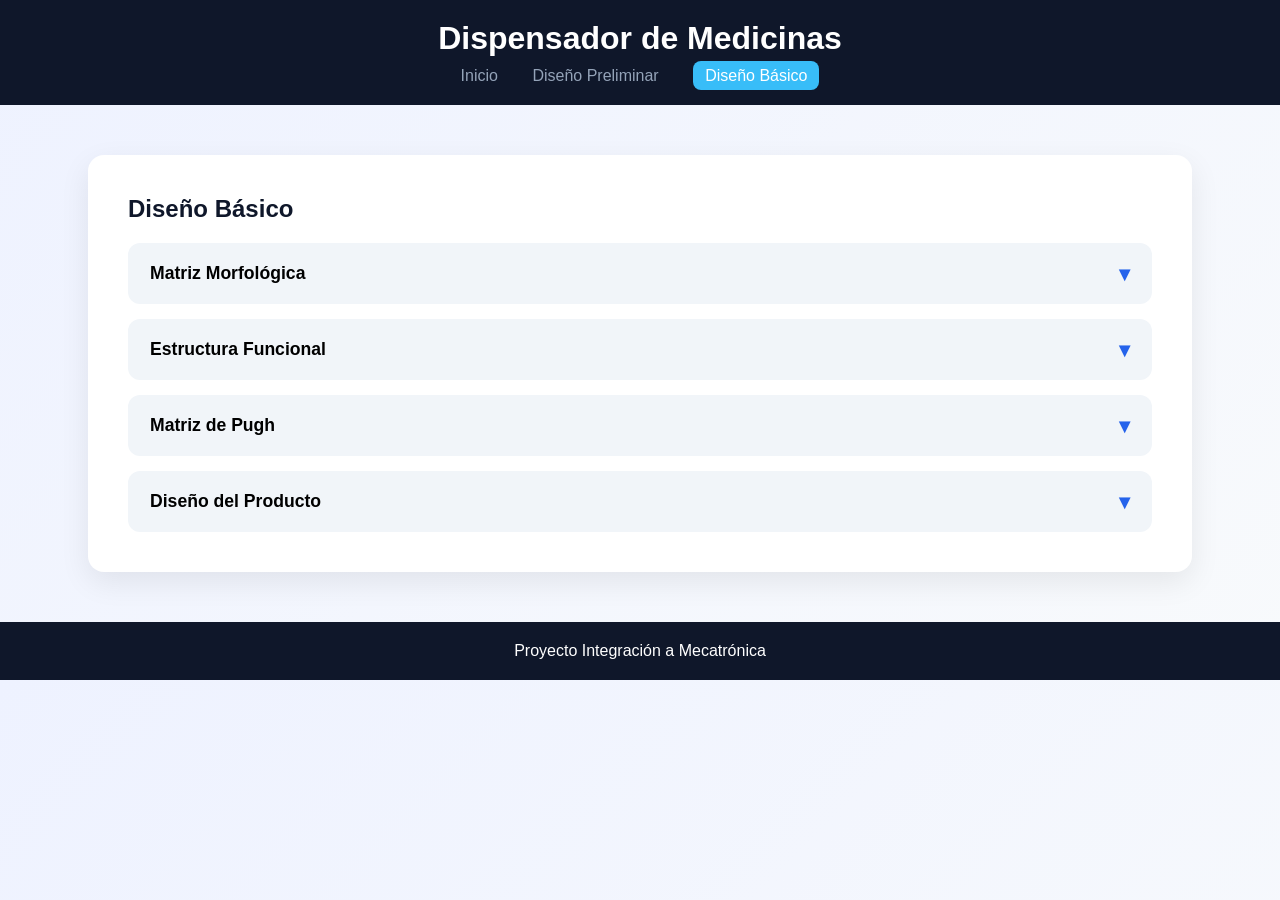
==== basico.html @ 96f7a28f "Actualización de nueva sección" ====
<!DOCTYPE html>
<html lang="es">
<head>
    <meta charset="UTF-8">
    <title>Diseño Básico - MediSync</title>
    <link rel="stylesheet" href="style.css">
</head>
<body>

<header>
    <h1> Dispensador de Medicinas</h1>
    <nav>
        <a href="index.html">Inicio</a>
        <a href="diseno.html">Diseño Preliminar</a>
        <a href="basico.html" class="active">Diseño Básico</a>
    </nav>
</header>

<section class="card">
    <h2>Diseño Básico</h2>
    <div class="accordion">

        <button class="accordion-btn">
            Matriz Morfológica
            <span class="icon">▾</span>
        </button>
        <div class="accordion-content">
            <p><strong>Desglose Funcional:</strong> En esta sección analizamos cómo fluyen los materiales (medicamentos), la energía y las señales de información para cada acción clave del dispensador MediSync. A continuación, se presenta la matriz detallada en tarjetas funcionales:</p>

            <div class="informal-scroll" style="margin-top: 20px;">

                <div class="source-card morf-card">
                    <h3 class="morf-category-title">1. Gestión y dispensación</h3>
                    
                    <div class="morf-grid-header">
                        <div>Acción</div>
                        <div>Masa (In/Out)</div>
                        <div>Energía (In)</div>
                        <div>Información (In/Out)</div>
                    </div>

                    <div class="morf-grid-row">
                        <div class="morf-accion"><strong>1 Dispensar medicamentos</strong></div>
                        <div class="morf-masa">(In) medicamentos<br>(Out) medicamento dispensado</div>
                        <div class="morf-energia">batería/energía</div>
                        <div class="morf-info">(In) orden de dispensación<br>(Out) señal</div>
                    </div>

                    <div class="morf-grid-row">
                        <div class="morf-accion"><strong>1.3 Separar dosis</strong></div>
                        <div class="morf-masa">(In) medicamentos<br>(Out) dosis separada</div>
                        <div class="morf-energia">batería/energía</div>
                        <div class="morf-info">(In) tamaño de dosis<br>(Out) señal</div>
                    </div>

                    <div class="morf-grid-row">
                        <div class="morf-accion"><strong>1.1 Almacenar medicamentos</strong></div>
                        <div class="morf-masa">(In) medicamentos<br>(Out) medicamentos almacenados</div>
                        <div class="morf-energia"><em>N/A</em></div>
                        <div class="morf-info"><em>N/A</em></div>
                    </div>
                </div> <div class="source-card morf-card" style="border-left-color: #1abc9c;">
                    <h3 class="morf-category-title">2. Control de inventario</h3>
                    
                    <div class="morf-grid-header">
                        <div>Acción</div>
                        <div>Masa (In/Out)</div>
                        <div>Energía (In)</div>
                        <div>Información (In/Out)</div>
                    </div>

                    <div class="morf-grid-row">
                        <div class="morf-accion"><strong>2 Inventariar medicamentos</strong></div>
                        <div class="morf-masa">(In) medicamentos</div>
                        <div class="morf-energia">batería</div>
                        <div class="morf-info">(Out) conteo de inventario</div>
                    </div>

                    <div class="morf-grid-row">
                        <div class="morf-accion"><strong>2.1 Avisar bajo inventario</strong></div>
                        <div class="morf-masa"><em>N/A</em></div>
                        <div class="morf-energia">batería/red</div>
                        <div class="morf-info">(In) nivel de inventario<br>(Out) alerta</div>
                    </div>

                    <div class="morf-grid-row">
                        <div class="morf-accion"><strong>2.2 Evitar medicamentos caducos</strong></div>
                        <div class="morf-masa">(In) medicamentos</div>
                        <div class="morf-energia">batería</div>
                        <div class="morf-info">(In) fecha de caducidad</div>
                    </div>
                </div> <div class="source-card morf-card" style="border-left-color: #f1c40f;">
                    <h3 class="morf-category-title">3. Seguridad y cumplimiento</h3>
                    
                    <div class="morf-grid-header">
                        <div>Acción</div>
                        <div>Masa (In/Out)</div>
                        <div>Energía (In)</div>
                        <div>Información (In/Out)</div>
                    </div>

                    <div class="morf-grid-row">
                        <div class="morf-accion"><strong>3 Recordar tomar medicamentos</strong></div>
                        <div class="morf-masa"><em>N/A</em></div>
                        <div class="morf-energia">batería</div>
                        <div class="morf-info">(Out) recordatorio</div>
                    </div>

                    <div class="morf-grid-row">
                        <div class="morf-accion"><strong>3.1 Validar retiro de medicamento</strong></div>
                        <div class="morf-masa">(In) medicamento</div>
                        <div class="morf-energia">batería</div>
                        <div class="morf-info">(Out) confirmación</div>
                    </div>

                    <div class="morf-grid-row">
                        <div class="morf-accion"><strong>3.2 Actividad del paciente</strong></div>
                        <div class="morf-masa"><em>N/A</em></div>
                        <div class="morf-energia">batería</div>
                        <div class="morf-info">(Out) estado del paciente</div>
                    </div>

                    <div class="morf-grid-row">
                        <div class="morf-accion"><strong>3.3 Llevar bitácora de ingesta</strong></div>
                        <div class="morf-masa"><em>N/A</em></div>
                        <div class="morf-energia">batería</div>
                        <div class="morf-info">(In) evento de toma<br>(Out) registro</div>
                    </div>

                    <div class="morf-grid-row">
                        <div class="morf-accion"><strong>3.4 Historial de cumplimiento</strong></div>
                        <div class="morf-masa"><em>N/A</em></div>
                        <div class="morf-energia">batería</div>
                        <div class="morf-info">(In) registros<br>(Out) historial</div>
                    </div>
                </div> <div class="source-card morf-card" style="border-left-color: #ef4444;">
                    <h3 class="morf-category-title">4. Info y comunicación médica</h3>
                    
                    <div class="morf-grid-header">
                        <div>Acción</div>
                        <div>Masa (In/Out)</div>
                        <div>Energía (In)</div>
                        <div>Información (In/Out)</div>
                    </div>

                    <div class="morf-grid-row">
                        <div class="morf-accion"><strong>4 Progreso del paciente</strong></div>
                        <div class="morf-masa"><em>N/A</em></div>
                        <div class="morf-energia">batería</div>
                        <div class="morf-info">(In) historial<br>(Out) progreso</div>
                    </div>

                    <div class="morf-grid-row">
                        <div class="morf-accion"><strong>4.1 Mal uso de medicamentos</strong></div>
                        <div class="morf-masa"><em>N/A</em></div>
                        <div class="morf-energia">batería</div>
                        <div class="morf-info">(In) registros<br>(Out) alerta</div>
                    </div>

                    <div class="morf-grid-row">
                        <div class="morf-accion"><strong>4.2 Aumento de información de dosis</strong></div>
                        <div class="morf-masa"><em>N/A</em></div>
                        <div class="morf-energia">batería</div>
                        <div class="morf-info">(In) medicamento/dosis</div>
                    </div>
                </div> </div> </div>

        <button class="accordion-btn">
            Estructura Funcional
            <span class="icon">▾</span>
        </button>
        <div class="accordion-content">
           
        </div>

        <button class="accordion-btn">
            Matriz de Pugh
            <span class="icon">▾</span>
        </button>
        <div class="accordion-content">
            <p><strong>Selección del concepto:</strong> ¿Cómo elegimos el mejor diseño? Utilizando la Matriz de Pugh comparamos nuestras diferentes propuestas contra un diseño de referencia. Evaluamos cada opción basándonos en los requerimientos del usuario y criterios de ingeniería para elegir objetivamente el concepto ganador.</p>

            <h3 style="margin-top: 30px; color: #0f172a;">Análisis de Conceptos</h3>
            
            <div class="informal-scroll">
                
                <div class="source-card" style="border-left-color: #10b981;">
                    <h4 style="color: #10b981;">Solución Verde</h4>
                    <p><strong>1. Dispensar medicamentos:</strong> El sistema rotatorio/botón permite ejecutar la entrega y, con apoyo del modo Manual, se asegura el control cuando se requiera intervención; los compartimentos se usan para almacenar medicamentos y también para separar dosis de forma ordenada.</p>
                    <p><strong>2. Inventariar medicamentos:</strong> La base de datos registra existencias y movimientos para soportar avisar bajo inventario mediante mensaje, y activar alarma como medida inmediata para evitar medicamentos caducos.</p>
                    <p><strong>3. Recordar tomar medicamentos:</strong> La cámara apoya la validación y seguimiento de la actividad del paciente, y con cada evento se genera un reporte que alimenta la bitácora e historial.</p>
                    <p><strong>4. Progreso del paciente:</strong> La encuesta captura percepción y hábitos para detectar mal uso de medicamentos, se envía mensaje al médico cuando haya señales relevantes, y la pantalla muestra el aumento de información de dosis de forma clara para el paciente.</p>
                </div>

                <div class="source-card" style="border-left-color: #ef4444;">
                    <h4 style="color: #ef4444;">Solución Roja</h4>
                    <p><strong>1. Dispensar medicamentos:</strong> El modo Manual por emergencia permite activar el suministro cuando el sistema automático falla; el control de Tiempo dosis asegura que la entrega sea correcta y los Compartimentos organizan el almacenamiento y separación. En caso necesario, el modo manual permite intervenir directamente para garantizar continuidad del servicio.</p>
                    <p><strong>2. Inventariar medicamentos:</strong> El led funciona como indicador visual del estado del inventario y los avisos notifican niveles bajos o próximos vencimientos; un segundo led puede reforzar alertas críticas para evitar errores operativos.</p>
                    <p><strong>3. Recordar tomar medicamentos:</strong> El botón confirma la acción del paciente, se genera un mensaje de confirmación y se crea un reporte automático; además, otro reporte consolida el historial de cumplimiento para seguimiento clínico.</p>
                    <p><strong>4. Progreso del paciente:</strong> El sistema puede emitir una receta médica basada en los datos recopilados, cerrando el ciclo entre monitoreo, registro y acción médica.</p>
                </div>

                <div class="source-card" style="border-left-color: #3b82f6;">
                    <h4 style="color: #3b82f6;">Solución Azul</h4>
                    <p><strong>1. Dispensar medicamentos:</strong> El modelo híbrido combina supervisión humana con operación automática, permitiendo que el sistema funcione solo pero con posibilidad de intervención cuando sea necesario.</p>
                    <p><strong>2. Inventariar medicamentos:</strong> La información se gestiona en excel/programa, donde se registran existencias, movimientos y patrones de consumo para mantener control estructurado.</p>
                    <p><strong>3. Recordar tomar medicamentos:</strong> Un sensor detecta interacción o presencia; si no se cumple la toma en el tiempo esperado, se activa una alarma y se envía un mensaje como recordatorio inmediato.</p>
                    <p><strong>4. Progreso del paciente:</strong> El sistema genera una alerta cuando detecta comportamientos irregulares o riesgo clínico, permitiendo escalar la situación de manera oportuna.</p>
                </div>

                <div class="source-card" style="border-left-color: #64748b;">
                    <h4>Documento Detallado de Evaluación</h4>
                    <p style="margin-bottom: 15px;">Consulta la matriz completa con las ponderaciones y calificaciones de cada concepto de diseño.</p>
                    <a href="pugh.pdf" class="download-btn"> 
		    📄 Abrir Matriz de Pugh (PDF)</a>
                </div>

            </div>
        </div>
        <button class="accordion-btn">
            Diseño del Producto
            <span class="icon">▾</span>
        </button>
        <div class="accordion-content">
            <p>Haz clic sobre la imagen para verla en pantalla completa.</p>
            <img src="diseno_producto.png" 
                 alt="Diseño del Producto" 
                 class="problem-image expandable-img">
        </div>

    </div>

    <div id="imageModal" class="image-modal">
        <span class="close-modal">&times;</span>
        <img class="modal-content" id="modalImg">
    </div>

</section>

<footer>
    Proyecto Integración a Mecatrónica
</footer>

<script>
// SCROLL Y APERTURA DEL ACORDEÓN
document.querySelectorAll(".accordion-btn").forEach(button => {
    button.addEventListener("click", function () {
        const content = this.nextElementSibling;
        const isOpen = content.classList.contains("active");
        const parent = this.parentElement;

        // Cerrar hermanos
        parent.querySelectorAll(":scope > .accordion-content").forEach(c => {
            if (c !== content) {
                c.classList.remove("active");
                c.style.maxHeight = null;
            }
        });

        parent.querySelectorAll(":scope > .accordion-btn").forEach(b => {
            if (b !== this) b.classList.remove("open");
        });

        if (!isOpen) {
            content.classList.add("active");
            // Le damos un valor dinámico grande para que no corte la imagen
            content.style.maxHeight = content.scrollHeight + 800 + "px"; 
            this.classList.add("open");
        } else {
            content.classList.remove("active");
            content.style.maxHeight = null;
            this.classList.remove("open");
        }
    });
});

// MODAL PARA TODAS LAS IMÁGENES
const images = document.querySelectorAll(".expandable-img");
const modal = document.getElementById("imageModal");
const modalImg = document.getElementById("modalImg");
const closeBtn = document.querySelector(".close-modal");

images.forEach(img => {
    img.addEventListener("click", function() {
        modal.style.display = "block";
        modalImg.src = this.src;
    });
});

closeBtn.onclick = function() {
    modal.style.display = "none";
}

modal.onclick = function(e) {
    if (e.target === modal) {
        modal.style.display = "none";
    }
}
</script>

</body>
</html>
---- style.css ----
body { 
    margin: 0;
    font-family: 'Segoe UI', sans-serif;
    background: linear-gradient(135deg, #eef2ff, #f8fafc);
    color: #1e293b;
    animation: fadeIn 0.6s ease-in;
}

/* Animación entrada */
@keyframes fadeIn {
    from { opacity: 0; transform: translateY(10px); }
    to { opacity: 1; transform: translateY(0); }
}

header {
    background: #0f172a;
    padding: 20px;
    text-align: center;
}

header h1 {
    color: white;
    margin: 0;
}

nav {
    margin-top: 10px;
}

nav a {
    color: #94a3b8;
    margin: 0 15px;
    text-decoration: none;
    font-weight: 500;
    transition: all 0.3s ease;
}

nav a:hover {
    color: #38bdf8;
}

nav a.active {
    background-color: #38bdf8;
    color: white;
    padding: 6px 12px;
    border-radius: 8px;
}

.card {
    background: white;
    width: 80%;
    margin: 50px auto;
    padding: 40px;
    border-radius: 16px;
    box-shadow: 0 10px 30px rgba(0,0,0,0.08);
}

h2 {
    margin-top: 0;
    color: #0f172a;
}

iframe {
    width: 100%;
    height: 500px;
    border-radius: 12px;
    border: 1px solid #e2e8f0;
    margin-top: 20px;
}

footer {
    text-align: center;
    padding: 20px;
    background: #0f172a;
    color: white;
    margin-top: 40px;
}

/* ========================= */
/*        ACORDEÓN          */
/* ========================= */

.accordion-btn {
    width: 100%;
    background: #f1f5f9;
    border: none;
    padding: 18px 22px;
    text-align: left;
    font-size: 1.1em;
    font-weight: 600;
    border-radius: 12px;
    margin-top: 15px;
    cursor: pointer;
    display: flex;
    justify-content: space-between;
    align-items: center;
    transition: all 0.3s ease;
}

.accordion-btn:hover {
    background: #e0f2fe;
    transform: translateY(-2px);
}

.accordion-btn.open {
    background: #dbeafe;
}

.icon {
    transition: transform 0.3s ease;
    font-size: 1.2em;
    color: #2563eb;
}

/* Rotación cuando está abierto */
.accordion-btn.open .icon {
    transform: rotate(180deg);
}

/* Contenido oculto por defecto */
.accordion-content {
    max-height: 0;
    overflow: hidden;
    transition: max-height 0.4s ease;
    background: white;
    border-radius: 0 0 12px 12px;
    padding: 0 20px;
}

/* Cuando está activo */
.accordion-content.active {
    padding: 15px 20px 25px 20px;
	max-height: none !important; /* Añade esto para que no haya límite al abrirse */
    height: auto; 
    overflow: visible; /* Permite que el contenido se despliegue sin cortes */
}

/* Subniveles */
.sub-btn {
    background: #f8fafc;
    font-size: 1em;
    margin-top: 8px;
}

.sub-content {
    background: #f9fafb;
}

/* ========================= */
/*    TARJETAS DE LIBROS     */
/* ========================= */

.book-card {
    background: white;
    border-left: 5px solid #38bdf8;
    padding: 15px 18px;
    margin-top: 15px;
    border-radius: 10px;
    box-shadow: 0 4px 12px rgba(0,0,0,0.05);
    transition: transform 0.2s ease;
}

.book-card:hover {
    transform: translateY(-3px);
}

.book-card h4 {
    margin: 0 0 8px 0;
    color: #0f172a;
}

.book-card .editors {
    font-size: 0.9em;
    color: #475569;
    margin-bottom: 8px;
}

/* Scroll interno SOLO en Libros */

/* Scroll interno SOLO cuando Libros esté abierto */
.books-scroll.active {
    overflow-y: auto;
    max-height: 250px !important;
    padding-right: 8px;
}

/* Barra personalizada */
.books-scroll.active::-webkit-scrollbar {
    width: 6px;
}

.books-scroll.active::-webkit-scrollbar-thumb {
    background: #38bdf8;
    border-radius: 10px;
}
/* Barra personalizada */
.books-scroll::-webkit-scrollbar {
    width: 6px;
}

.books-scroll::-webkit-scrollbar-thumb {
    background: #38bdf8;
    border-radius: 10px;
}

/* ========================= */
/*   TARJETAS DE FUENTES     */
/* ========================= */

.source-card {
    background: white;
    border-left: 5px solid #2563eb;
    padding: 15px 18px;
    margin-top: 15px;
    border-radius: 10px;
    box-shadow: 0 4px 12px rgba(0,0,0,0.05);
    transition: transform 0.2s ease;
}

.source-card:hover {
    transform: translateY(-3px);
}

.source-card h4 {
    margin: 0 0 8px 0;
    color: #0f172a;
}

.source-card .authors {
    font-size: 0.9em;
    color: #475569;
    margin-bottom: 8px;
}

.source-card a {
    display: inline-block;
    margin-top: 8px;
    text-decoration: none;
    color: #2563eb;
    font-weight: 600;
}

.source-card a:hover {
    text-decoration: underline;
}

/* Scroll interno SOLO cuando esté abierto */
.informal-scroll.active {
    overflow-y: auto;
    padding-right: 8px;
}

.informal-scroll.active::-webkit-scrollbar {
    width: 6px;
}

.informal-scroll.active::-webkit-scrollbar-thumb {
    background: #2563eb;
    border-radius: 10px;
}

/* ========================= */
/*   SCROLL FUENTES NO FORMALES */
/* ========================= */

/* Scroll interno SOLO cuando esté abierto */
.informal-scroll.active {
    overflow-y: auto;
    max-height: 250px !important; /* 👈 esto hace que aparezca la barra */
    padding-right: 8px;
}

/* Barra personalizada */
.informal-scroll.active::-webkit-scrollbar {
    width: 6px;
}

.informal-scroll.active::-webkit-scrollbar-thumb {
    background: #2563eb;
    border-radius: 10px;
}

.problem-image {
    width: 100%;
    max-width: 1200px;   /* más grande */
    height: auto;
    display: block;
    margin: 30px auto;
    border-radius: 12px;
    box-shadow: 0 8px 20px rgba(0,0,0,0.15);
}


/* Modal fondo oscuro */
.image-modal {
    display: none;
    position: fixed;
    z-index: 9999;
    padding-top: 40px;
    left: 0;
    top: 0;
    width: 100%;
    height: 100%;
    overflow: auto;
    background-color: rgba(0, 0, 0, 0.9);
}

/* Imagen dentro del modal */
.modal-content {
    margin: auto;
    display: block;
    width: 90%;
    max-width: 1600px;
    border-radius: 12px;
}

/* Botón cerrar */
.close-modal {
    position: absolute;
    top: 20px;
    right: 40px;
    color: white;
    font-size: 40px;
    font-weight: bold;
    cursor: pointer;
}

.problem-image {
    width: 100%;
    max-width: 1200px;
    cursor: pointer;
    border-radius: 12px;
    border: 4px solid #ffffff;   /* marco blanco */
    box-shadow: 0 10px 25px rgba(0, 0, 0, 0.15);
    padding: 8px;   /* espacio interno tipo marco */
    background-color: #f8f9fa;  /* fondo para que destaque */
    transition: transform 0.3s ease;
}

.download-btn {
    display: inline-block;
    margin-top: 10px;
    padding: 10px 18px;
    background-color: #2c3e50;
    color: white;
    text-decoration: none;
    border-radius: 6px;
    font-weight: bold;
    transition: 0.3s;
}

.download-btn:hover {
    background-color: #1abc9c;
}

.equipo-container {
    display: flex;
    justify-content: center;
    gap: 30px;
    flex-wrap: wrap;
    margin-top: 20px;
}

.card-integrante {
    width: 300px;
    background: #ffffff;
    border-radius: 12px;
    box-shadow: 0 4px 12px rgba(0,0,0,0.1);
    padding: 20px;
    text-align: center;
    transition: 0.3s;
}

.card-integrante:hover {
    transform: translateY(-5px);
}

.card-integrante img {
    width: 120px;
    height: 120px;
    object-fit: cover;
    border-radius: 50%;
    margin-bottom: 15px;
}

.card-integrante h3 {
    margin-bottom: 10px;
    color: #2c3e50;
}

.card-integrante p {
    font-size: 14px;
    color: #555;
    text-align: justify;
}
.proyecto-minimal {
    background: #ffffff;
    padding: 40px;
    border-radius: 14px;
    margin-top: 20px;
    box-shadow: 0 8px 25px rgba(0, 0, 0, 0.06);
    max-width: 850px;
}

.proyecto-minimal h3 {
    font-size: 28px;
    font-weight: 600;
    margin-bottom: 10px;
    color: #111;
}

.subtitulo {
    font-size: 16px;
    color: #666;
    margin-bottom: 20px;
}

.linea-divisora {
    width: 60px;
    height: 3px;
    background: #111;
    margin-bottom: 25px;
    border-radius: 2px;
}

.proyecto-minimal p {
    color: #444;
    line-height: 1.7;
    margin-bottom: 15px;
}

.frase-elegante {
    font-weight: 500;
    font-style: italic;
    margin-top: 20px;
    color: #000;
}

/* ========================= */
/* ESTILOS NUEVOS MATRIZ     */
/* ========================= */

.morf-card {
    padding: 25px !important;
    margin-bottom: 25px;
}

.morf-category-title {
    color: #0f172a;
    font-size: 1.4rem;
    margin-bottom: 20px;
    border-bottom: 2px solid #e2e8f0;
    padding-bottom: 10px;
}

/* Definición de la Cuadrícula (Grid) */
.morf-grid-header, .morf-grid-row {
    display: grid;
    /* Ajusta los anchos de las columnas: Acción más ancha, energía más estrecha */
    grid-template-columns: 2fr 1.5fr 1fr 1.5fr;
    gap: 15px;
    align-items: start;
    padding: 12px 10px;
}

/* Estilos de Encabezado */
.morf-grid-header {
    background-color: #f8fafc;
    font-weight: bold;
    color: #1e293b;
    border-radius: 8px;
    text-transform: uppercase;
    font-size: 0.85rem;
    letter-spacing: 0.5px;
    margin-bottom: 10px;
}

/* Estilos de Fila de Datos */
.morf-grid-row {
    border-bottom: 1fr solid #f1f5f9;
    transition: background-color 0.2s;
}

.morf-grid-row:hover {
    background-color: #f8fafc; /* Efecto hover sutil */
}

/* Estilos de contenido de celda */
.morf-grid-row div {
    font-size: 0.95rem;
    line-height: 1.5;
    color: #475569;
}

.morf-accion strong {
    color: #0f172a;
    font-weight: 600;
}

.morf-grid-row em {
    color: #94a3b8; /* Estilo para N/A */
    font-style: italic;
}
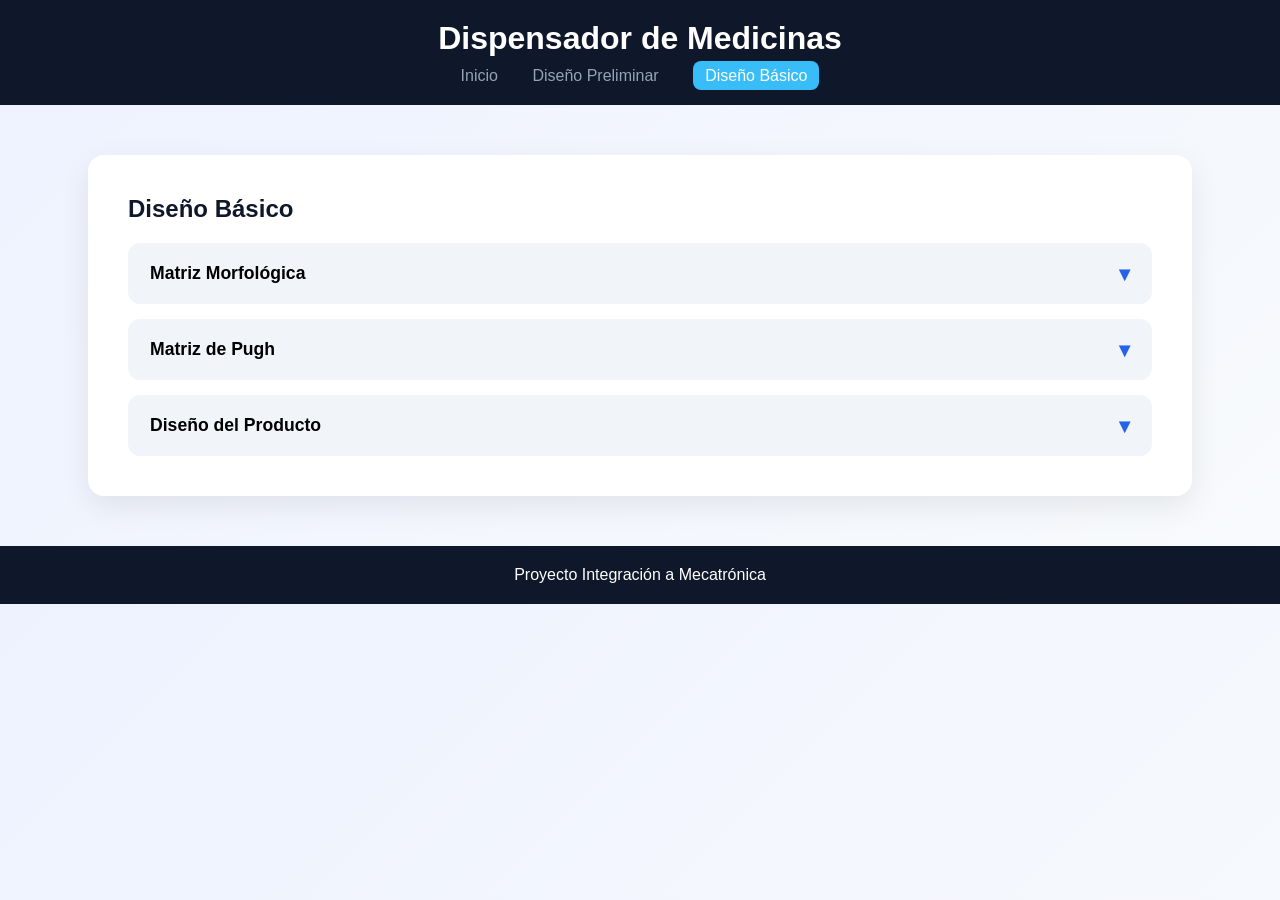
==== commit 07c77eca: "Add files via upload" ====
--- a/basico.html
+++ b/basico.html
@@ -165,13 +165,6 @@
                     </div>
                 </div> </div> </div>
 
-        <button class="accordion-btn">
-            Estructura Funcional
-            <span class="icon">▾</span>
-        </button>
-        <div class="accordion-content">
-           
-        </div>
 
         <button class="accordion-btn">
             Matriz de Pugh
@@ -221,14 +214,28 @@
             Diseño del Producto
             <span class="icon">▾</span>
         </button>
-        <div class="accordion-content">
-            <p>Haz clic sobre la imagen para verla en pantalla completa.</p>
-            <img src="diseno_producto.png" 
-                 alt="Diseño del Producto" 
-                 class="problem-image expandable-img">
-        </div>
+<div class="accordion-content">
+        <div class="source-card" style="border-left-color: #64748b;">
+                    <h4>Base del pastillero</h4>
+                    <p style="margin-bottom: 15px;">Consulta la matriz completa con las ponderaciones y calificaciones de cada concepto de diseño.</p>
+                    <a href="base_pastillero.stl" class="download-btn"> 
+		    Abrir base del pastillero)</a>
+                </div>
+	<div class="source-card" style="border-left-color: #64748b;">
+                    <h4>Interior</h4>
+                    <p style="margin-bottom: 15px;">Consulta la matriz completa con las ponderaciones y calificaciones de cada concepto de diseño.</p>
+                    <a href="interior_pastillas.stl" class="download-btn"> 
+		    Abrir interior del pastillero</a>
+                </div>
+	<div class="source-card" style="border-left-color: #64748b;">
+                    <h4>Tapa</h4>
+                    <p style="margin-bottom: 15px;">Consulta la matriz completa con las ponderaciones y calificaciones de cada concepto de diseño.</p>
+                    <a href="tapa_cor.stl" class="download-btn"> 
+		    Abrir Tapa del pastillero</a>
+                </div>
 
     </div>
+  </div>
 
     <div id="imageModal" class="image-modal">
         <span class="close-modal">&times;</span>
